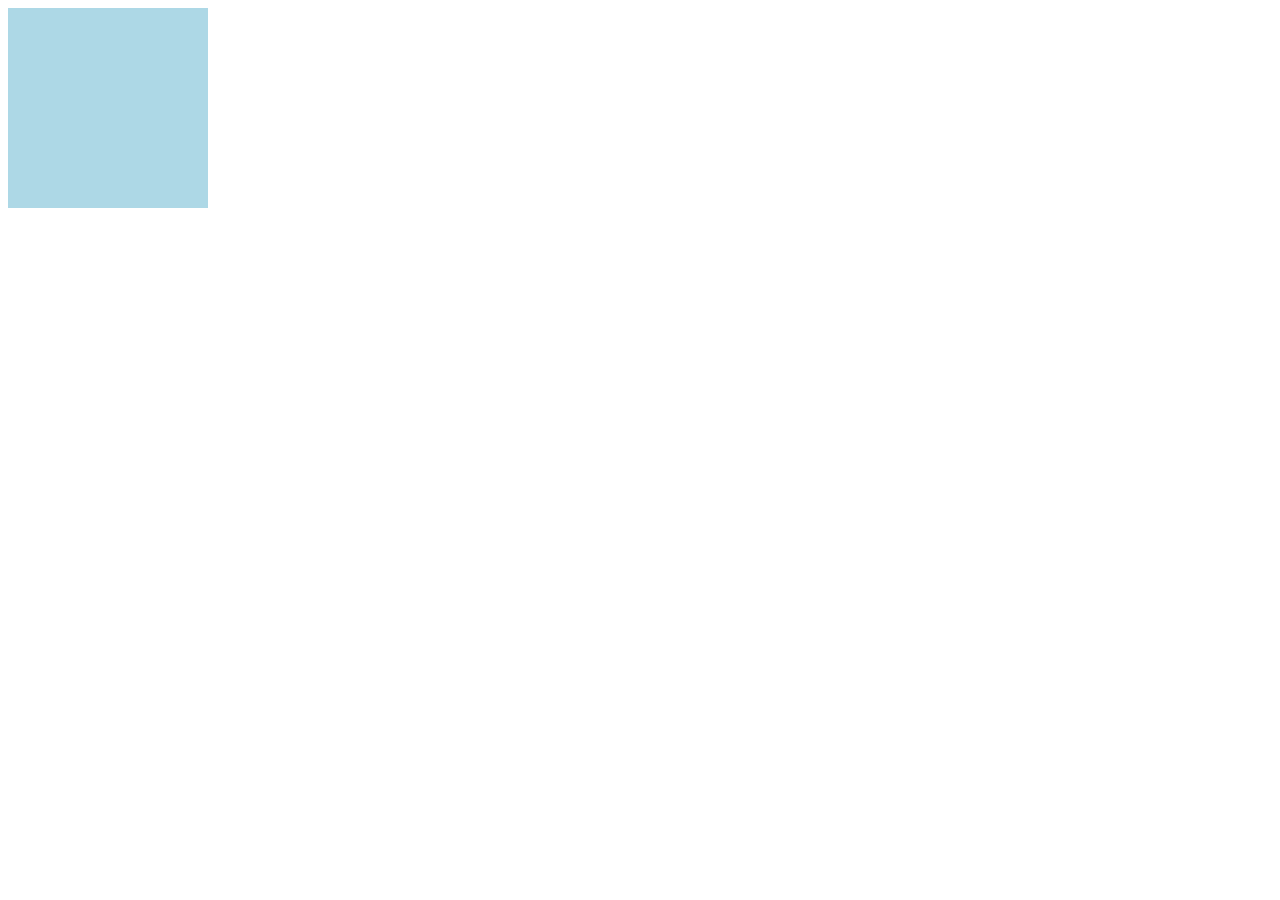
==== box.html @ b479c32c "changes" ====
<!DOCTYPE html>
<html lang="en">

<head>
  <meta charset="UTF-8">
  <meta name="viewport" content="width=device-width, initial-scale=1.0">
  <title>Box Model practice</title>
  <link rel="stylesheet" href="box.css">
</head>

<body>
  <div class="bx">

  </div>
</body>

</html>
---- box.css ----
.bx {
  height: 200px;
  width: 200px;
  background-color: lightblue;
}
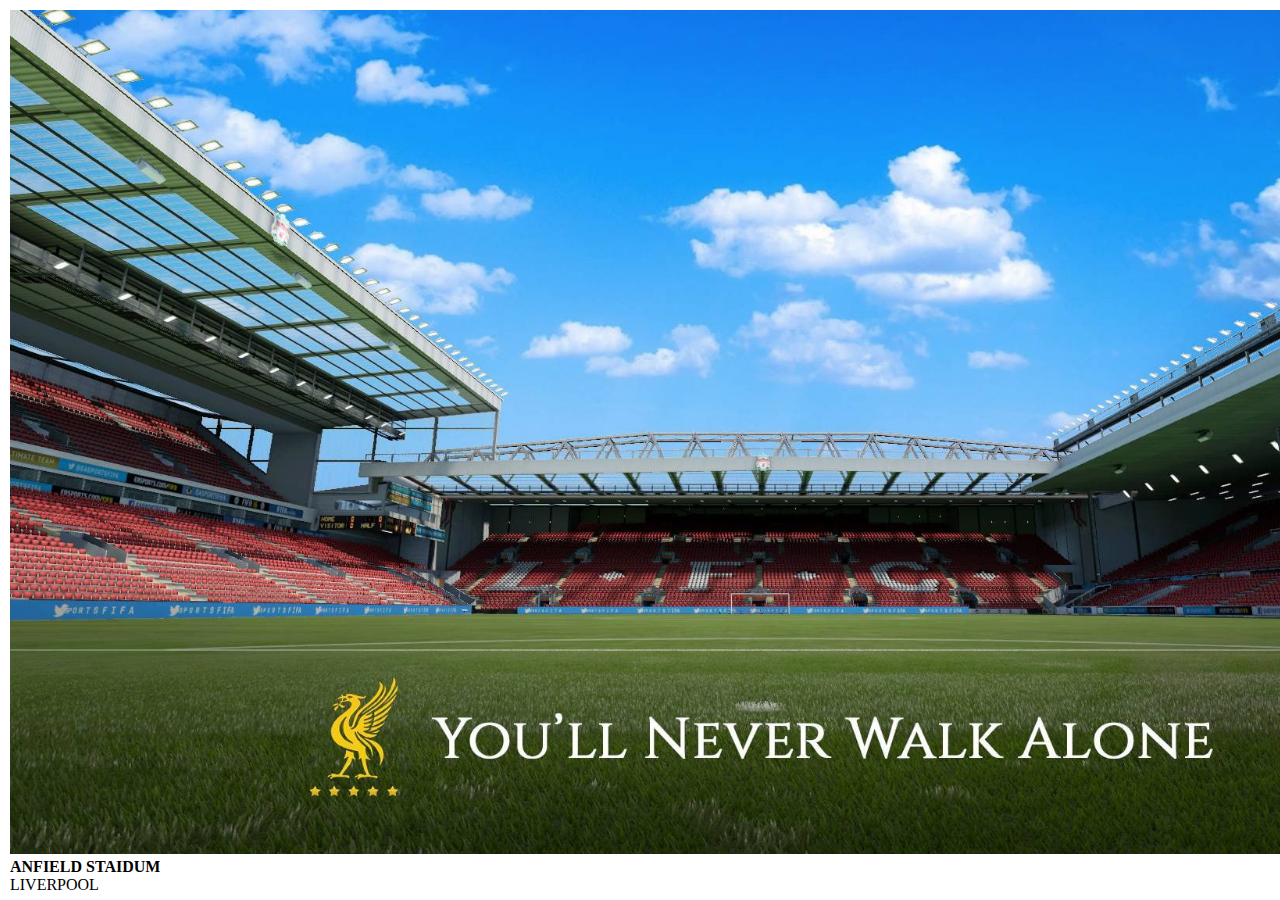
==== commit bf8b2745: "changes" ====
--- a/box.html
+++ b/box.html
@@ -4,12 +4,36 @@
 <head>
   <meta charset="UTF-8">
   <meta name="viewport" content="width=device-width, initial-scale=1.0">
-  <title>Box Model practice</title>
-  <link rel="stylesheet" href="box.css">
+  <style>
+    * {
+      margin: 0;
+      padding: 0;
+      box-sizing: border-box;
+    }
+
+    body {
+      padding: 10px;
+    }
+
+    .bx {
+      width: 1500px;
+      height: 650px;
+    }
+
+    .bx img {
+      width: 100%;
+    }
+  </style>
+
 </head>
 
 <body>
   <div class="bx">
+    <img src="wallpaperflare.com_wallpaper.jpg">
+    <div class="info">
+      <h4>ANFIELD STAIDUM</h4>
+      <p>LIVERPOOL</p>
+    </div>
 
   </div>
 </body>
